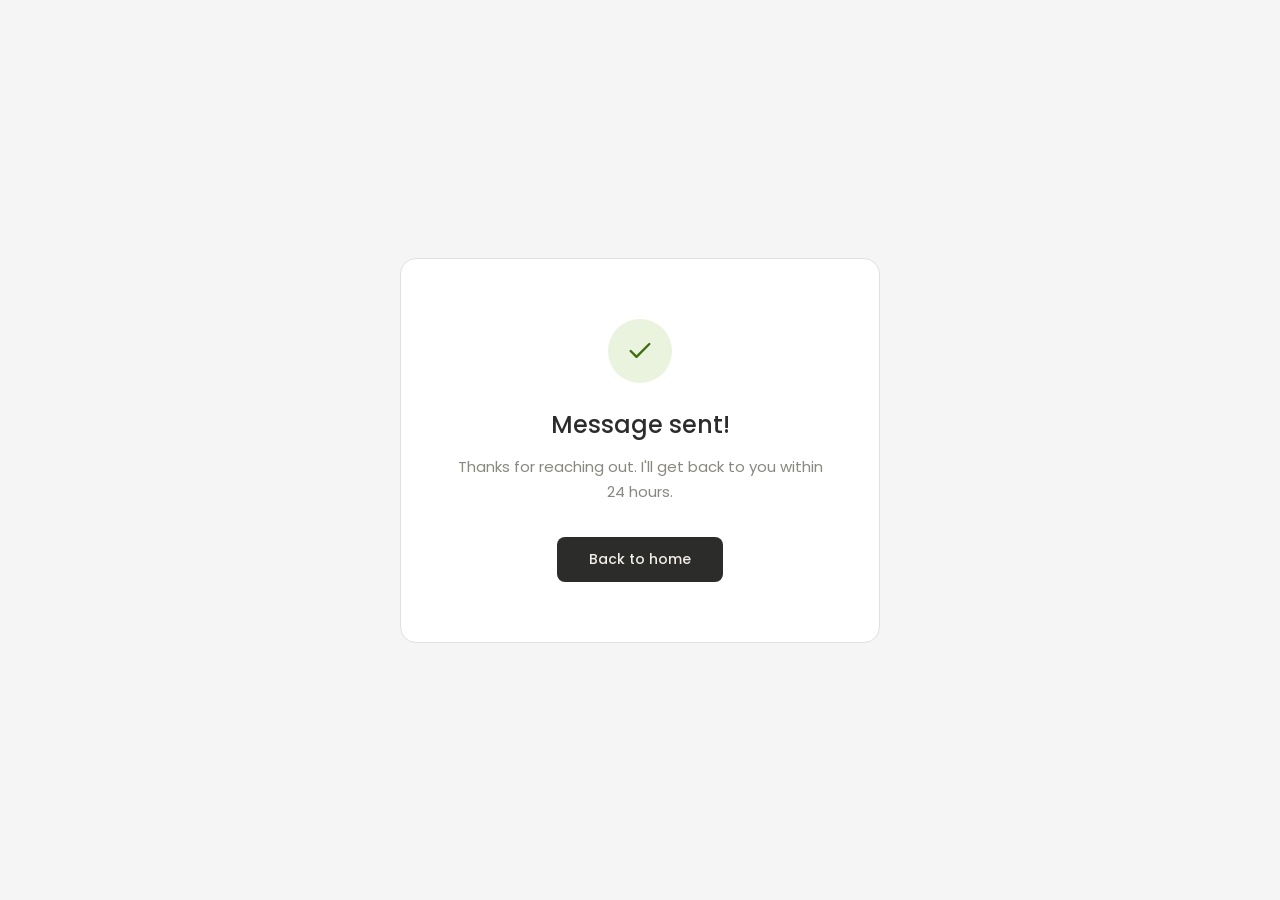
==== thankYou.html @ f6737495 "first commit" ====
<!DOCTYPE html>
<html lang="en">
<head>
  <meta charset="UTF-8">
  <meta name="viewport" content="width=device-width, initial-scale=1.0">
  <title>Message Sent – Des Digital</title>
  <link href="https://fonts.googleapis.com/css2?family=Poppins:wght@300;500;700&display=swap" rel="stylesheet">
  <link rel="icon" type="image/png" href="logo.png">
  <style>
    * { box-sizing: border-box; margin: 0; padding: 0; }
    body {
      font-family: 'Poppins', sans-serif;
      background: #f5f5f5;
      min-height: 100vh;
      display: flex;
      align-items: center;
      justify-content: center;
    }
    .card {
      background: #fff;
      border-radius: 16px;
      border: 1px solid #e0e0e0;
      padding: 60px 48px;
      max-width: 480px;
      width: 90%;
      text-align: center;
    }
    .icon {
      width: 64px;
      height: 64px;
      background: #eaf3de;
      border-radius: 50%;
      display: flex;
      align-items: center;
      justify-content: center;
      margin: 0 auto 24px;
    }
    h1 {
      font-size: 24px;
      font-weight: 500;
      color: #2C2C2A;
      margin-bottom: 12px;
    }
    p {
      font-size: 15px;
      color: #888780;
      line-height: 1.7;
      margin-bottom: 32px;
    }
    a {
      display: inline-block;
      padding: 12px 32px;
      background: #2C2C2A;
      color: #F1EFE8;
      border-radius: 8px;
      font-size: 14px;
      font-weight: 500;
      text-decoration: none;
      transition: background 0.2s;
    }
    a:hover { background: #444441; }
  </style>
</head>
<body>
  <div class="card">
    <div class="icon">
      <svg width="28" height="28" viewBox="0 0 24 24" fill="none" stroke="#3B6D11" stroke-width="2" stroke-linecap="round" stroke-linejoin="round">
        <polyline points="20 6 9 17 4 12"/>
      </svg>
    </div>
    <h1>Message sent!</h1>
    <p>Thanks for reaching out. I'll get back to you within 24 hours.</p>
    <a href="index.html">Back to home</a>
  </div>
</body>
</html>
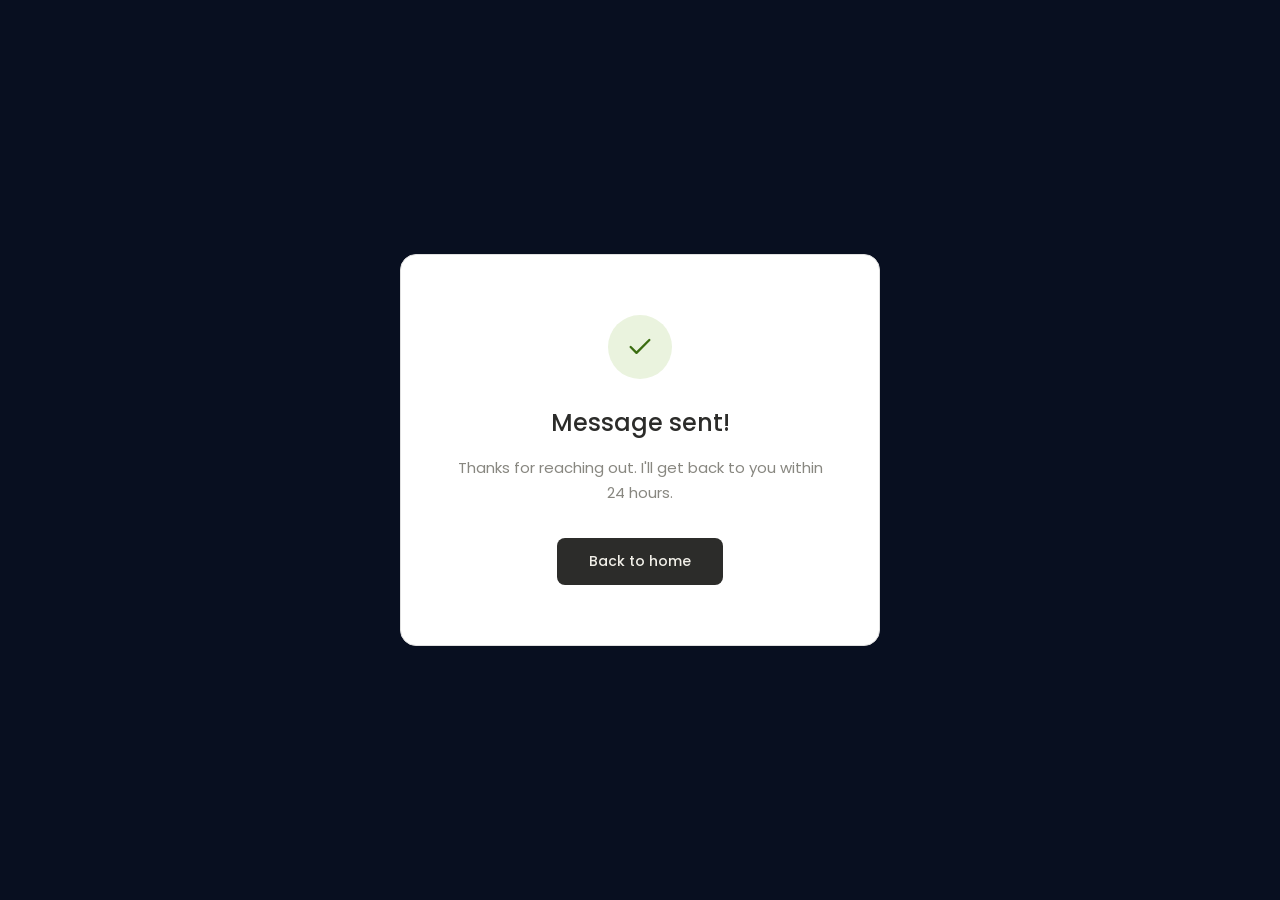
==== commit f42e21f1: "restyle" ====
--- a/thankYou.html
+++ b/thankYou.html
@@ -5,60 +5,10 @@
   <meta name="viewport" content="width=device-width, initial-scale=1.0">
   <title>Message Sent – Des Digital</title>
   <link href="https://fonts.googleapis.com/css2?family=Poppins:wght@300;500;700&display=swap" rel="stylesheet">
-  <link rel="icon" type="image/png" href="logo.png">
+  <link rel="icon" type="image/png" href="media/logo.png">
+  <link rel="stylesheet" href="thankYou.css">
   <style>
-    * { box-sizing: border-box; margin: 0; padding: 0; }
-    body {
-      font-family: 'Poppins', sans-serif;
-      background: #f5f5f5;
-      min-height: 100vh;
-      display: flex;
-      align-items: center;
-      justify-content: center;
-    }
-    .card {
-      background: #fff;
-      border-radius: 16px;
-      border: 1px solid #e0e0e0;
-      padding: 60px 48px;
-      max-width: 480px;
-      width: 90%;
-      text-align: center;
-    }
-    .icon {
-      width: 64px;
-      height: 64px;
-      background: #eaf3de;
-      border-radius: 50%;
-      display: flex;
-      align-items: center;
-      justify-content: center;
-      margin: 0 auto 24px;
-    }
-    h1 {
-      font-size: 24px;
-      font-weight: 500;
-      color: #2C2C2A;
-      margin-bottom: 12px;
-    }
-    p {
-      font-size: 15px;
-      color: #888780;
-      line-height: 1.7;
-      margin-bottom: 32px;
-    }
-    a {
-      display: inline-block;
-      padding: 12px 32px;
-      background: #2C2C2A;
-      color: #F1EFE8;
-      border-radius: 8px;
-      font-size: 14px;
-      font-weight: 500;
-      text-decoration: none;
-      transition: background 0.2s;
-    }
-    a:hover { background: #444441; }
+    
   </style>
 </head>
 <body>
--- a/thankYou.css
+++ b/thankYou.css
@@ -0,0 +1,79 @@
+:root {
+  --bg:           #050b18;
+  --bg-2:         #080f20;
+  --bg-card:      #0b1526;
+  --accent:       #22d3ee;
+  --accent-soft:  rgba(34, 211, 238, 0.12);
+  --accent-glow:  rgba(34, 211, 238, 0.28);
+  --indigo:       #818cf8;
+  --text:         #e8f0ff;
+  --text-dim:     #8b99b5;
+  --text-muted:   #404d65;
+  --border:       rgba(255,255,255,0.06);
+  --border-med:   rgba(255,255,255,0.10);
+  --r-sm: 8px; --r-md: 14px; --r-lg: 22px; --r-xl: 32px;
+  --ease: cubic-bezier(0.4, 0, 0.2, 1);
+}
+*, *::before, *::after { margin:0; padding:0; box-sizing:border-box; }
+html { scroll-behavior: smooth; }
+body {
+  background: var(--bg);
+  color: var(--text);
+  font-family: 'DM Sans', sans-serif;
+  font-size: 16px;
+  line-height: 1.65;
+  overflow-x: hidden;
+}
+
+* { box-sizing: border-box; margin: 0; padding: 0; }
+    body {
+      font-family: 'Poppins', sans-serif;
+      background:var(--bg-2,--bg-card);
+      min-height: 100vh;
+      display: flex;
+      align-items: center;
+      justify-content: center;
+    }
+    .card {
+      background: #fff;
+      border-radius: 16px;
+      border: 1px solid #e0e0e0;
+      padding: 60px 48px;
+      max-width: 480px;
+      width: 90%;
+      text-align: center;
+    }
+    .icon {
+      width: 64px;
+      height: 64px;
+      background: #eaf3de;
+      border-radius: 50%;
+      display: flex;
+      align-items: center;
+      justify-content: center;
+      margin: 0 auto 24px;
+    }
+    h1 {
+      font-size: 24px;
+      font-weight: 500;
+      color: #2C2C2A;
+      margin-bottom: 12px;
+    }
+    p {
+      font-size: 15px;
+      color: #888780;
+      line-height: 1.7;
+      margin-bottom: 32px;
+    }
+    a {
+      display: inline-block;
+      padding: 12px 32px;
+      background: #2C2C2A;
+      color: #F1EFE8;
+      border-radius: 8px;
+      font-size: 14px;
+      font-weight: 500;
+      text-decoration: none;
+      transition: background 0.2s;
+    }
+    a:hover { background: #444441; }
